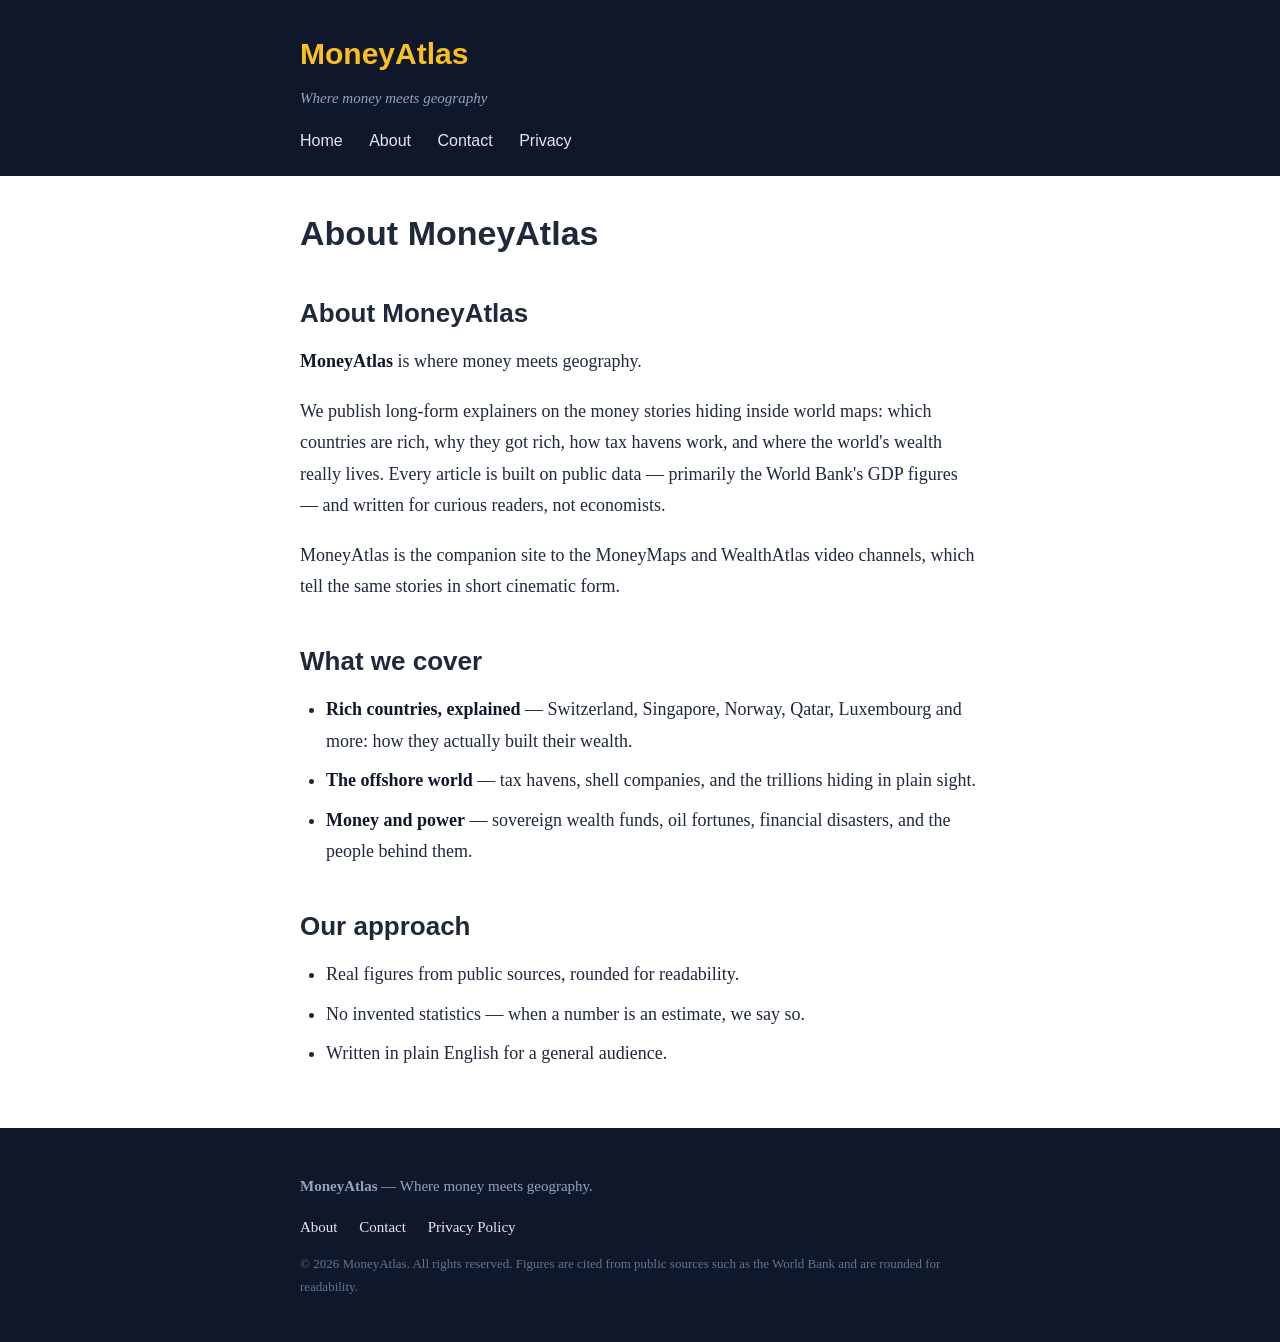
==== about.html @ 8e04dfb4 "Add files via upload" ====
<!DOCTYPE html>
<html lang="en">
<head>
<meta charset="utf-8">
<meta name="viewport" content="width=device-width, initial-scale=1">
<title>About MoneyAtlas | MoneyAtlas</title>
<meta name="description" content="About MoneyAtlas — long-form explainers on where money meets geography. Which countries are rich, why they got rich, and where the world&#x27;s wealth really lives.">
<link rel="canonical" href="https://www.moneyatlas.com/about.html">
<meta property="og:type" content="website">
<meta property="og:title" content="About MoneyAtlas | MoneyAtlas">
<meta property="og:description" content="About MoneyAtlas — long-form explainers on where money meets geography. Which countries are rich, why they got rich, and where the world&#x27;s wealth really lives.">
<meta property="og:url" content="https://www.moneyatlas.com/about.html">
<meta property="og:site_name" content="MoneyAtlas">
<link rel="stylesheet" href="/style.css">
</head>
<body>
<header class="site-header">
  <div class="wrap">
    <a class="brand" href="/">MoneyAtlas</a>
    <p class="brand-tag">Where money meets geography</p>
    <nav aria-label="Main navigation">
      <a href="/">Home</a>
      <a href="/about.html">About</a>
      <a href="/contact.html">Contact</a>
      <a href="/privacy.html">Privacy</a>
    </nav>
  </div>
</header>
<main class="wrap">
<article class="post static-page">
  <header>
    <h1>About MoneyAtlas</h1>
  </header>
  <div class="post-body">
<h2>About MoneyAtlas</h2>
<p><strong>MoneyAtlas</strong> is where money meets geography.</p>
<p>We publish long-form explainers on the money stories hiding inside world maps: which countries are rich, why they got rich, how tax havens work, and where the world's wealth really lives. Every article is built on public data — primarily the World Bank's GDP figures — and written for curious readers, not economists.</p>
<p>MoneyAtlas is the companion site to the MoneyMaps and WealthAtlas video channels, which tell the same stories in short cinematic form.</p>
<h2>What we cover</h2>
<ul>
<li><strong>Rich countries, explained</strong> — Switzerland, Singapore, Norway, Qatar, Luxembourg and more: how they actually built their wealth.</li>
<li><strong>The offshore world</strong> — tax havens, shell companies, and the trillions hiding in plain sight.</li>
<li><strong>Money and power</strong> — sovereign wealth funds, oil fortunes, financial disasters, and the people behind them.</li>
</ul>
<h2>Our approach</h2>
<ul>
<li>Real figures from public sources, rounded for readability.</li>
<li>No invented statistics — when a number is an estimate, we say so.</li>
<li>Written in plain English for a general audience.</li>
</ul>
  </div>
</article>

</main>
<footer class="site-footer">
  <div class="wrap">
    <p><strong>MoneyAtlas</strong> — Where money meets geography.</p>
    <nav aria-label="Footer navigation">
      <a href="/about.html">About</a>
      <a href="/contact.html">Contact</a>
      <a href="/privacy.html">Privacy Policy</a>
    </nav>
    <p class="fine">© 2026 MoneyAtlas. All rights reserved. Figures are cited from public sources such as the World Bank and are rounded for readability.</p>
  </div>
</footer>
</body>
</html>
---- style.css ----
:root {
  --bg: #0f172a;
  --surface: #ffffff;
  --ink: #1e293b;
  --muted: #64748b;
  --accent: #b45309;
  --accent-soft: #fef3c7;
  --line: #e2e8f0;
}
* { box-sizing: border-box; }
body {
  margin: 0;
  font-family: Georgia, 'Times New Roman', serif;
  color: var(--ink);
  background: var(--surface);
  line-height: 1.75;
  font-size: 18px;
}
.wrap { max-width: 720px; margin: 0 auto; padding: 0 20px; }

/* header */
.site-header {
  background: var(--bg);
  color: #f8fafc;
  padding: 28px 0 20px;
}
.brand {
  color: #fbbf24;
  font-size: 30px;
  font-weight: bold;
  text-decoration: none;
  font-family: -apple-system, 'Segoe UI', Helvetica, Arial, sans-serif;
}
.brand-tag { color: #94a3b8; margin: 4px 0 14px; font-size: 15px; font-style: italic; }
.site-header nav a {
  color: #e2e8f0;
  text-decoration: none;
  margin-right: 22px;
  font-family: -apple-system, 'Segoe UI', Helvetica, Arial, sans-serif;
  font-size: 16px;
}
.site-header nav a:hover { color: #fbbf24; }

/* hero + cards */
.hero { padding: 40px 0 8px; }
.hero h1 {
  font-family: -apple-system, 'Segoe UI', Helvetica, Arial, sans-serif;
  font-size: 40px; margin: 0 0 4px;
}
.hero .tagline { color: var(--accent); font-size: 20px; font-style: italic; margin: 0 0 16px; }
.article-list { padding: 8px 0 40px; }
.card { border-top: 1px solid var(--line); padding: 22px 0; }
.card-date { color: var(--muted); font-size: 14px; margin: 0 0 6px;
  font-family: -apple-system, 'Segoe UI', Helvetica, Arial, sans-serif; }
.card h2 { margin: 0 0 8px; font-size: 24px; line-height: 1.3;
  font-family: -apple-system, 'Segoe UI', Helvetica, Arial, sans-serif; }
.card h2 a { color: var(--ink); text-decoration: none; }
.card h2 a:hover { color: var(--accent); }
.card p { margin: 0 0 6px; }
.card-meta { color: var(--muted); font-size: 14px; }

/* article */
.post { padding: 36px 0 20px; }
.post h1 { font-size: 34px; line-height: 1.25; margin: 0 0 10px;
  font-family: -apple-system, 'Segoe UI', Helvetica, Arial, sans-serif; }
.post-meta { color: var(--muted); font-size: 15px; margin: 0 0 6px; }
.tags { font-size: 14px; color: var(--muted); }
.tags span {
  display: inline-block; background: var(--accent-soft); color: var(--accent);
  border-radius: 12px; padding: 2px 10px; margin: 0 6px 6px 0;
}
.post-body h2 { font-size: 26px; margin: 36px 0 10px;
  font-family: -apple-system, 'Segoe UI', Helvetica, Arial, sans-serif; }
.post-body h3 { font-size: 21px; margin: 28px 0 8px;
  font-family: -apple-system, 'Segoe UI', Helvetica, Arial, sans-serif; }
.post-body p { margin: 0 0 18px; }
.post-body ul, .post-body ol { margin: 0 0 18px; padding-left: 26px; }
.post-body li { margin-bottom: 8px; }
.post-body blockquote {
  border-left: 4px solid #fbbf24; margin: 24px 0; padding: 4px 0 4px 18px;
  color: var(--muted); font-style: italic;
}
.post-body a { color: var(--accent); }
.post-body strong { color: #0f172a; }
.post-footer { border-top: 1px solid var(--line); margin-top: 32px; padding-top: 18px; }

/* affiliate box */
.affiliate-box {
  background: var(--accent-soft);
  border: 1px solid #fcd34d;
  border-radius: 10px;
  padding: 20px 24px;
  margin: 36px 0;
}
.affiliate-box h2 { margin: 0 0 8px; font-size: 21px;
  font-family: -apple-system, 'Segoe UI', Helvetica, Arial, sans-serif; }
.affiliate-box p { font-size: 15px; color: var(--muted); margin: 0 0 10px; }
.affiliate-box ul { margin: 0; padding-left: 20px; }
.affiliate-box li { margin-bottom: 6px; font-size: 16px; }

/* footer */
.site-footer {
  background: var(--bg); color: #94a3b8;
  padding: 30px 0; margin-top: 20px; font-size: 15px;
}
.site-footer nav a { color: #e2e8f0; text-decoration: none; margin-right: 18px; }
.site-footer nav a:hover { color: #fbbf24; }
.site-footer .fine { font-size: 13px; color: #64748b; }

@media (max-width: 560px) {
  body { font-size: 17px; }
  .hero h1 { font-size: 32px; }
  .post h1 { font-size: 28px; }
}
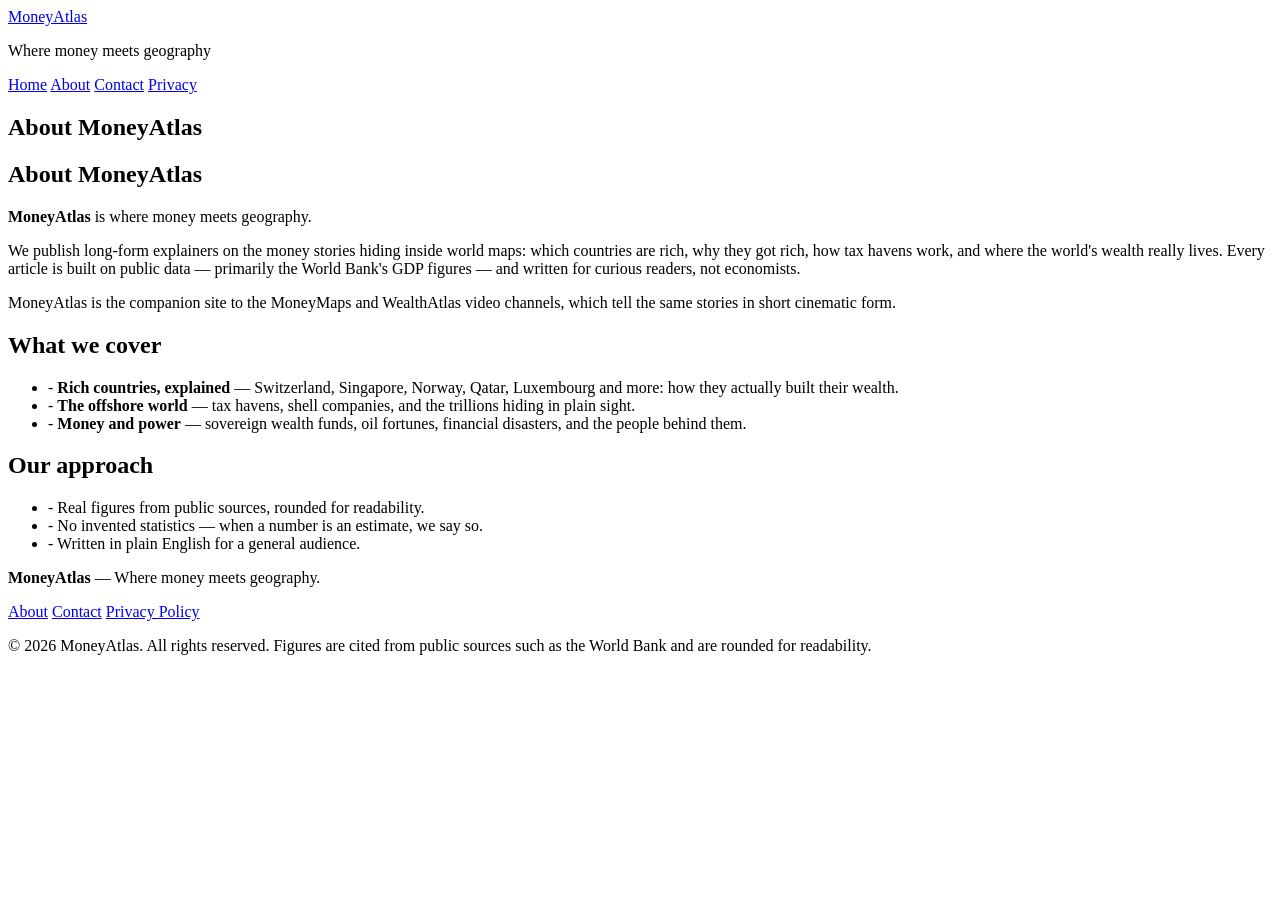
==== commit ff55ce78: "Fix internal links for project subpath" ====
--- a/about.html
+++ b/about.html
@@ -11,18 +11,18 @@
 <meta property="og:description" content="About MoneyAtlas — long-form explainers on where money meets geography. Which countries are rich, why they got rich, and where the world&#x27;s wealth really lives.">
 <meta property="og:url" content="https://www.moneyatlas.com/about.html">
 <meta property="og:site_name" content="MoneyAtlas">
-<link rel="stylesheet" href="/style.css">
+<link rel="stylesheet" href="/moneyatlas-blog/style.css">
 </head>
 <body>
 <header class="site-header">
   <div class="wrap">
-    <a class="brand" href="/">MoneyAtlas</a>
+    <a class="brand" href="/moneyatlas-blog/">MoneyAtlas</a>
     <p class="brand-tag">Where money meets geography</p>
     <nav aria-label="Main navigation">
-      <a href="/">Home</a>
-      <a href="/about.html">About</a>
-      <a href="/contact.html">Contact</a>
-      <a href="/privacy.html">Privacy</a>
+      <a href="/moneyatlas-blog/">Home</a>
+      <a href="/moneyatlas-blog/about.html">About</a>
+      <a href="/moneyatlas-blog/contact.html">Contact</a>
+      <a href="/moneyatlas-blog/privacy.html">Privacy</a>
     </nav>
   </div>
 </header>
@@ -34,19 +34,19 @@
   <div class="post-body">
 <h2>About MoneyAtlas</h2>
 <p><strong>MoneyAtlas</strong> is where money meets geography.</p>
-<p>We publish long-form explainers on the money stories hiding inside world maps: which countries are rich, why they got rich, how tax havens work, and where the world's wealth really lives. Every article is built on public data — primarily the World Bank's GDP figures — and written for curious readers, not economists.</p>
+<p>We publish long-form explainers on the money stories hiding inside world maps: which countries are rich, why they got rich, how tax havens work, and where the world&#x27;s wealth really lives. Every article is built on public data — primarily the World Bank&#x27;s GDP figures — and written for curious readers, not economists.</p>
 <p>MoneyAtlas is the companion site to the MoneyMaps and WealthAtlas video channels, which tell the same stories in short cinematic form.</p>
 <h2>What we cover</h2>
 <ul>
-<li><strong>Rich countries, explained</strong> — Switzerland, Singapore, Norway, Qatar, Luxembourg and more: how they actually built their wealth.</li>
-<li><strong>The offshore world</strong> — tax havens, shell companies, and the trillions hiding in plain sight.</li>
-<li><strong>Money and power</strong> — sovereign wealth funds, oil fortunes, financial disasters, and the people behind them.</li>
+<li>- <strong>Rich countries, explained</strong> — Switzerland, Singapore, Norway, Qatar, Luxembourg and more: how they actually built their wealth.</li>
+<li>- <strong>The offshore world</strong> — tax havens, shell companies, and the trillions hiding in plain sight.</li>
+<li>- <strong>Money and power</strong> — sovereign wealth funds, oil fortunes, financial disasters, and the people behind them.</li>
 </ul>
 <h2>Our approach</h2>
 <ul>
-<li>Real figures from public sources, rounded for readability.</li>
-<li>No invented statistics — when a number is an estimate, we say so.</li>
-<li>Written in plain English for a general audience.</li>
+<li>- Real figures from public sources, rounded for readability.</li>
+<li>- No invented statistics — when a number is an estimate, we say so.</li>
+<li>- Written in plain English for a general audience.</li>
 </ul>
   </div>
 </article>
@@ -56,9 +56,9 @@
   <div class="wrap">
     <p><strong>MoneyAtlas</strong> — Where money meets geography.</p>
     <nav aria-label="Footer navigation">
-      <a href="/about.html">About</a>
-      <a href="/contact.html">Contact</a>
-      <a href="/privacy.html">Privacy Policy</a>
+      <a href="/moneyatlas-blog/about.html">About</a>
+      <a href="/moneyatlas-blog/contact.html">Contact</a>
+      <a href="/moneyatlas-blog/privacy.html">Privacy Policy</a>
     </nav>
     <p class="fine">© 2026 MoneyAtlas. All rights reserved. Figures are cited from public sources such as the World Bank and are rounded for readability.</p>
   </div>
